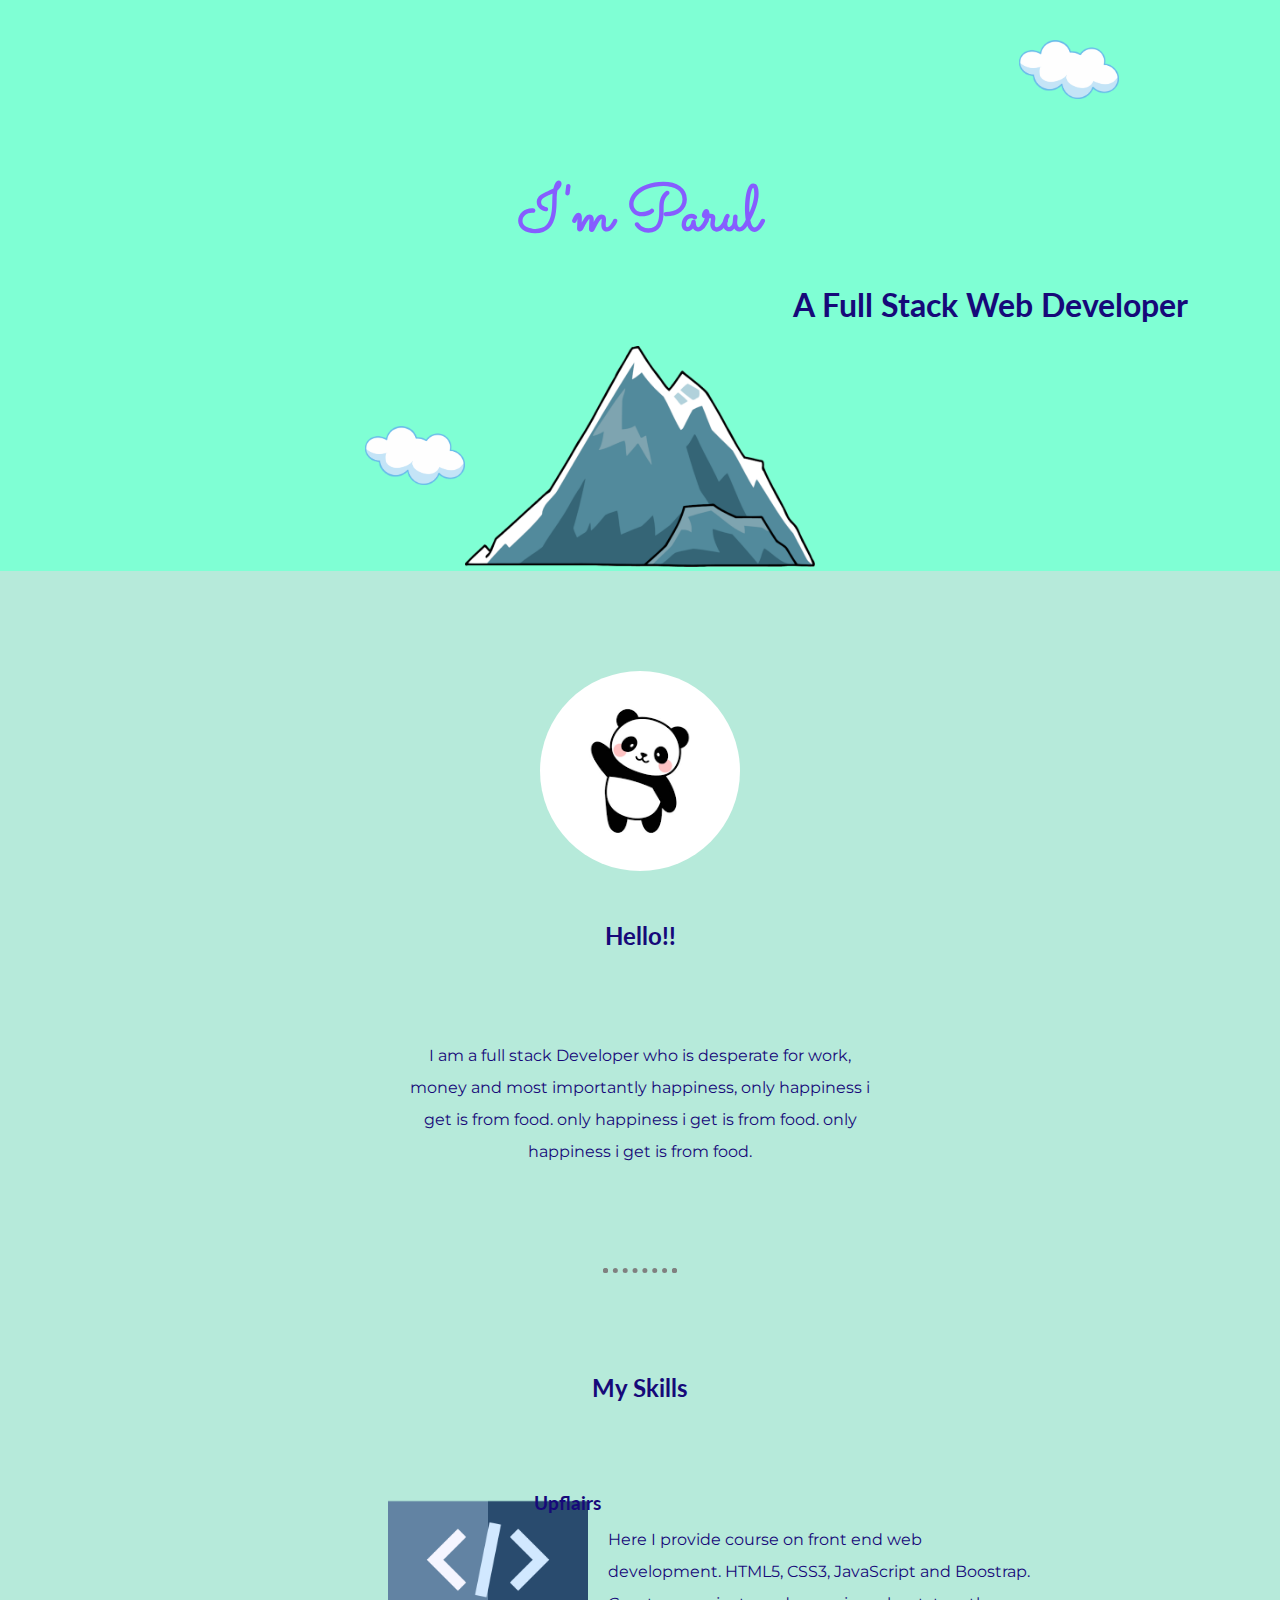
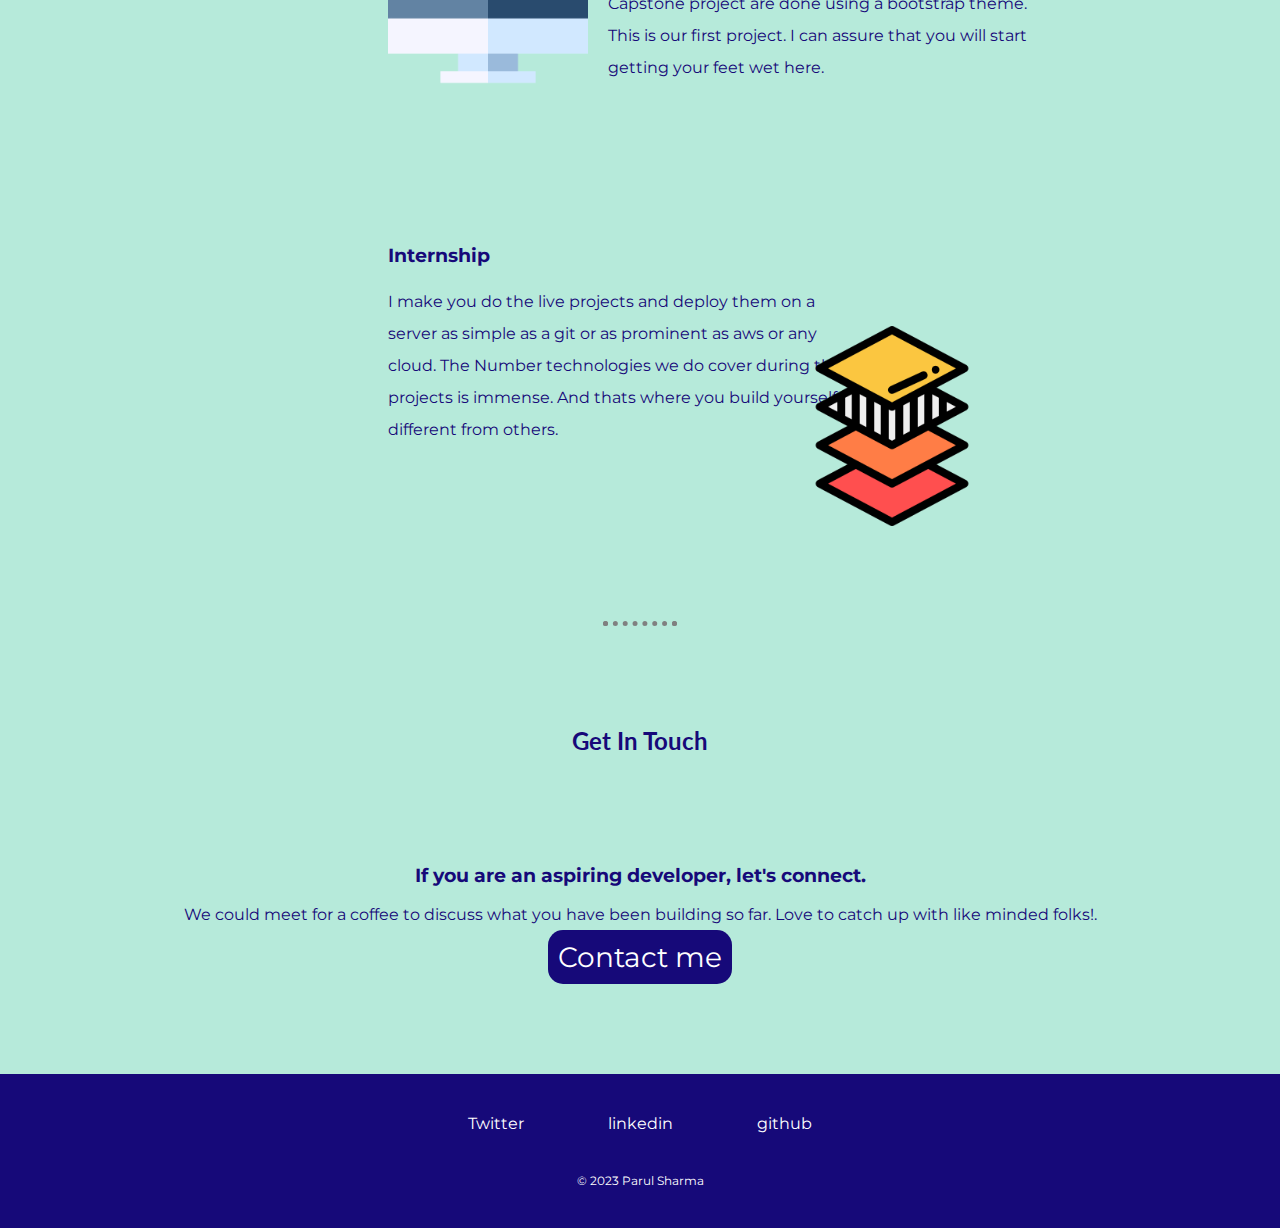
==== index.html @ 4b2c3b74 "portfolio" ====
<!DOCTYPE html>
<html lang="en">
<head>
    <meta charset="UTF-8">
    <title>Parul Sharma</title>
    <link rel="stylesheet" href="css/images/style.css">
    <link rel="preconnect" href="https://fonts.googleapis.com">
    <link rel="preconnect" href="https://fonts.gstatic.com" crossorigin>
    <link href="https://fonts.googleapis.com/css2?family=Montserrat&display=swap" rel="stylesheet">
    <!-- <link href="https://fonts.googleapis.com/css2?family=Anton&family=Inspiration&family=Sedgwick+Ave+Display&display=swap" rel="stylesheet"> -->
    <link href="https://fonts.googleapis.com/css2?family=Sacramento&display=swap" rel="stylesheet">
    <link href="https://fonts.googleapis.com/css2?family=Dancing+Script:wght@700&family=Lato:wght@300&family=Montserrat:wght@500&display=swap" rel="stylesheet">
</head>
<body>
    <div class="top-section">
        <img src="css/images/cloud.png" class="top-cloud" alt="cloud">
        <h1 class="heading" >I'm Parul</h1>
        <h1 class="bio"> A Full Stack Web Developer</h1>
        <img src="css/images/cloud.png" class="bottom-cloud" alt="cloud">
        <img src="css/images/mountain.png"class="mountain" alt="mountain">
    </div>
    <div class="middle-section">
        <img class="profile-pic" src="css/images/pic.png" alt="">
        <h2>Hello!!</h2>
        <p class="intro">I am a full stack Developer who is desperate for work,
            money and most importantly happiness,
            only happiness i get is from food.
            only happiness i get is from food.
            only happiness i get is from food.
        </p>
    </div>
    <hr>
    <div class="div-2">
        <h2>My Skills</h2>
        <img class="code" src="css/images/code.png" alt="">
        <h3 class="first">Upflairs</h3>
        <p class="p1">Here I provide course on front end web development. HTML5, CSS3, JavaScript and Boostrap. 
            Capstone project are done using a bootstrap theme. This is our first project. 
            I can assure that you will start getting your feet wet here.
        </p>
        <h3 class="second code">Internship</h3>
        <p class="p2">I make you do the live projects and deploy them on a server as simple as a git or as prominent as
            aws or any cloud. The Number technologies we do cover during the projects is immense. And thats 
            where you build yourself different from others.
        </p>
        <img class="layout"src="css/images/layout.png" alt="">
    </div>
    <hr>
    <div class="middle-section">
    <h2>Get In Touch</h2>
    <h3>If you are an aspiring developer, let's connect.</h3>
    <p>We could meet for a coffee to discuss what you have been building so far. Love to catch up with like minded folks!.</p>

    <a class="contact" href="mailto:parulsharmadot4901@gmail.com">Contact me</a>
    </div>
    <div class="footer">
        <div class="social">
            <a class="social-link" target="_blank" href="#">Twitter</a>
            <a class="social-link"  target="_blank" href="#">linkedin</a>
            <a class="social-link" target="_blank" href="#">github</a>
        </div>
        <p class="copyright">© 2023 Parul Sharma</p>

    </div>
    
    
</body>
</html>
---- css/images/style.css ----
:root{
    --backgroundColor:#FFA3FD;
    --titleFont:#865DFF;
    --secondarycolor:#160979;
    --thirdcolor:#B6EADA;
    --sectioncolor: aquamarine;

    --defaultFont: 'Dancing Script', cursive;
    --defaulttextFont: 'Lato', sans-serif;
    --defaultheadingFont:'Sacramento', cursive;
    --defaulttext:'Montserrat', sans-serif;
}
.top-section{
 
    background-color:var(--sectioncolor);
    text-align: center;  
    /* height: 500px; */
    padding-top: 120px;
}
/* .heading-group{
    margin-top: 100px;
    display: inline-block;
} */
.heading{
    font-family: var(--defaultheadingFont);
    font-size: 4em;
    color: var(--titleFont);
    margin: 0;
    margin-top: 50px;
    display: inline-block;
}
h2{
    font-family: var(--defaulttextFont);
    color: var(--secondarycolor);
    margin: 0;
    padding-bottom: 90px;
    /* font-size: 0.75em; */
}
/* h3{
        font-family: var(--defaulttextFont);
        color: var(--secondarycolor);
        margin: 0;
        padding-bottom: 90px;
        /* font-size: 0.75em;
 } */
.first{
    font-family: var(--defaulttextFont);
    color: var(--secondarycolor);
    margin: 0;
    padding-bottom: 90px;
    margin-top: -200px;    
    padding-left: 20px;
    margin-left: -165px;
    
}
.second{
    padding-top: 80px;
    padding-bottom: 80px;
    text-align: left;
}
.p2{
    text-align: left;
    padding-left: 20px;
    margin-top: -80px;
    margin-bottom: 80px;
    width: 65%;
    margin-left:80px;
    line-height: 2;
}
.p1{
    margin-left: 300px;
    text-align: left;
    padding-left: 20px;
    margin-top: -80px;
    width: 60%;
    margin-bottom: 80px;
    line-height: 2;
    
}
img{
    margin-bottom: -5px;
}
body{
    background-color: var(--thirdcolor);
    margin: 0px;
    font-family: var(--defaulttext);
    color:var(--secondarycolor);
}
/* font-family: 'Anton', sans-serif;
font-family: 'Inspiration', cursive;
font-family: 'Sedgwick Ave Display', cursive; */
.top-cloud{
    width: 100px;
    position: absolute;
    margin-block-start: -80px;
    margin-left: 500px;
}
.bottom-cloud{
    width: 100px;
    margin-block-start:80px;
    position:absolute;
    margin-left: -100px;

}
.mountain{
    width: 350px;
    margin-bottom: 0;

}
.profile-pic{
    border-radius: 100%;
    width: 200px;
    display: block;
    margin: auto;
    margin: 100px auto 50px auto;
}
.middle-section{
    margin: 50px auto 100px auto;
    text-align: center;
    width: 75%;
}
.footer{
    margin:0px auto;
    text-align: center;
    background-color: var(--secondarycolor);
}
.intro{
    line-height: 2;
    margin: auto;
    width: 50%;
}
hr{
    margin-top: 100px;
    margin-bottom: 100px;
    
    border: dotted 5px;
    border-bottom: none;
    width: 5%;

}
.code{
    width: 200px;
    display: block;
    margin-left:100px;       /* we can also use 'float' attribute to shift images
    float left
    margin right 40px
     */
}
.layout{
    width: 200px;               /*float right margin left 40px*/
    display: block;
    margin-top: -200px;
    margin-inline-start: auto;
}

.div-2{
    margin: 50px auto 50px auto;
    text-align: center;
    width: 55%;
}
h1{

    font-family: var(--defaulttextFont);
    margin-left: 700px;

} 
a{
    text-decoration: none;
    color: white;
}
.contact{
    background-color: var(--secondarycolor);
    font-size: 1.75rem;
    padding:10px 10px;
    border-radius: 15px;
}
.contact:hover{
    background-color:var(--sectioncolor);
}
.social{
    padding: 40px 0px;

}
.social-link{
    margin: 0px 40px;
}
.social-link:hover{
    color: var(--titleFont);
}
.copyright{
    margin: 0;
    color: white;
    padding-bottom: 40px;
    font-size: 0.75rem;
}
/* .left{
    float:left;
    margin-right: 40px;
}
.right{
    float: right;
    margin-left: 40px;

}
.skill-row{
    text-align:left;
    margin-bottom: 80px;
} 

*/
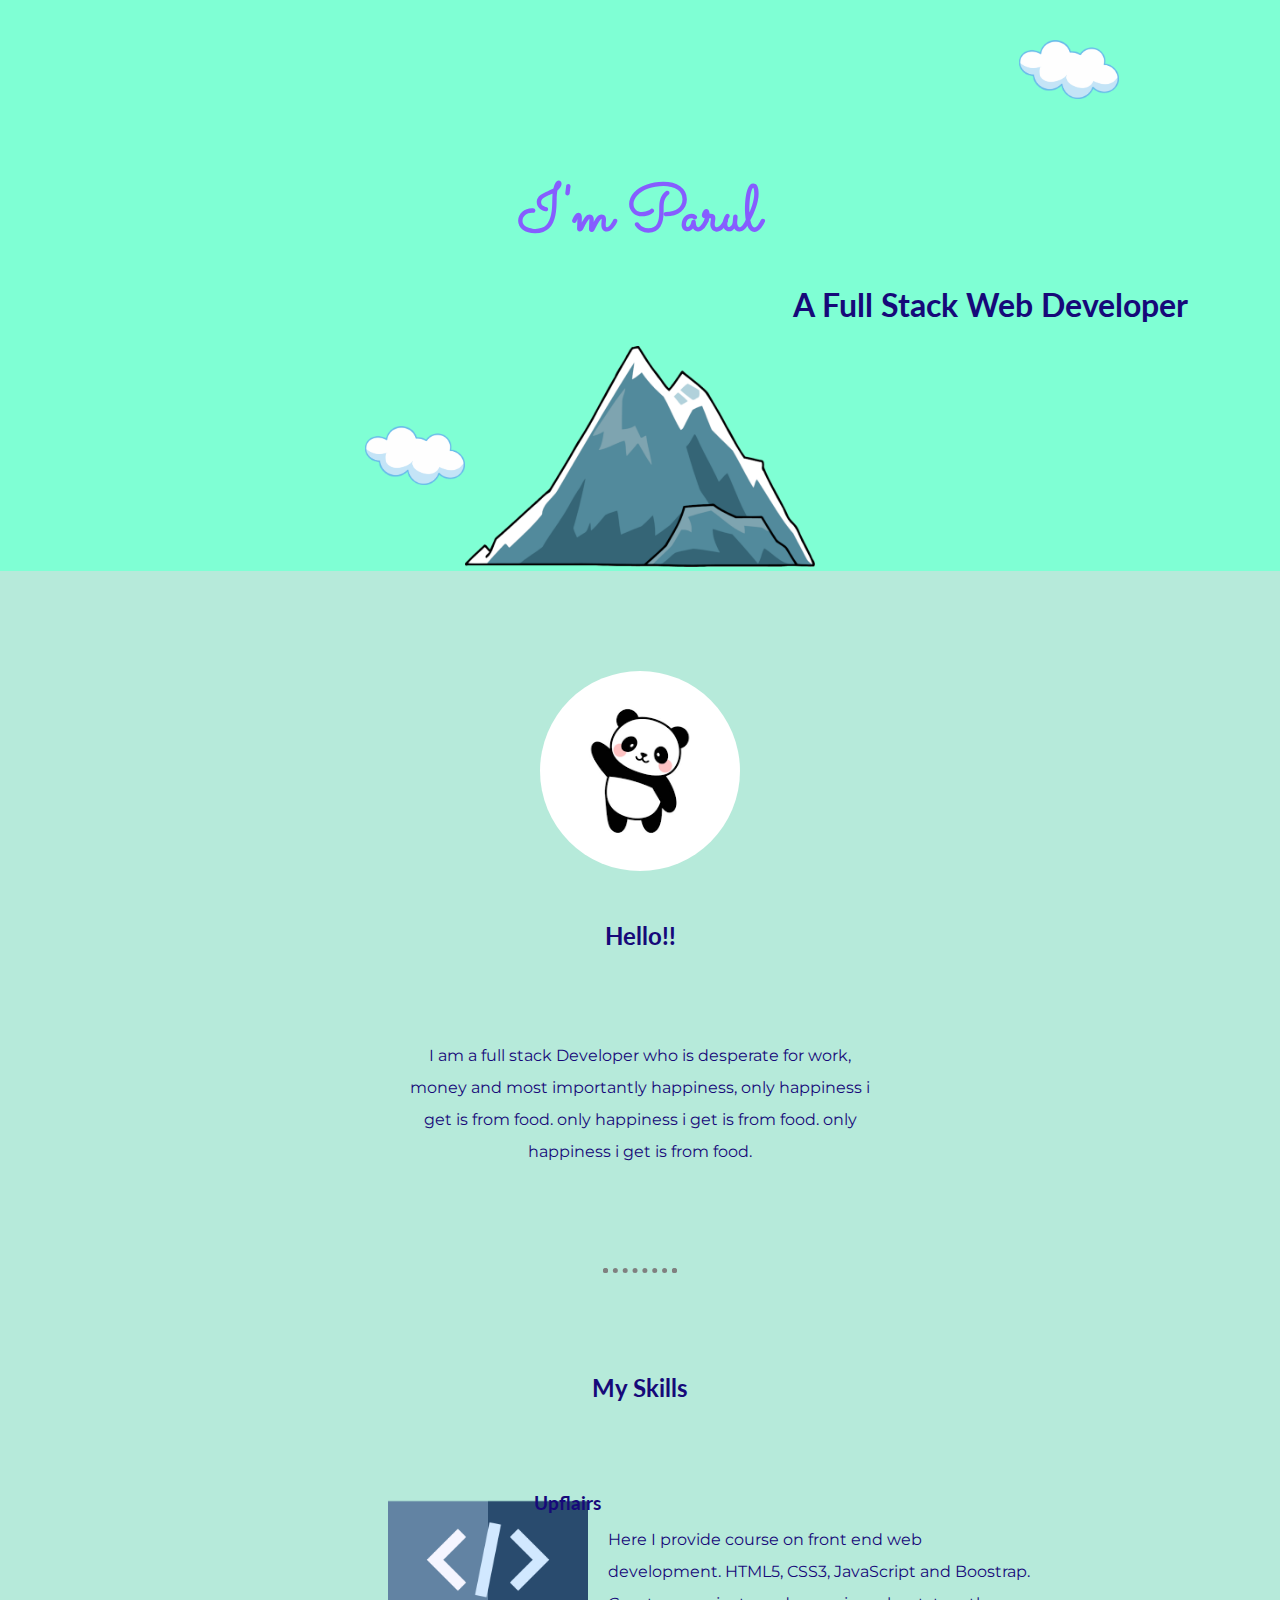
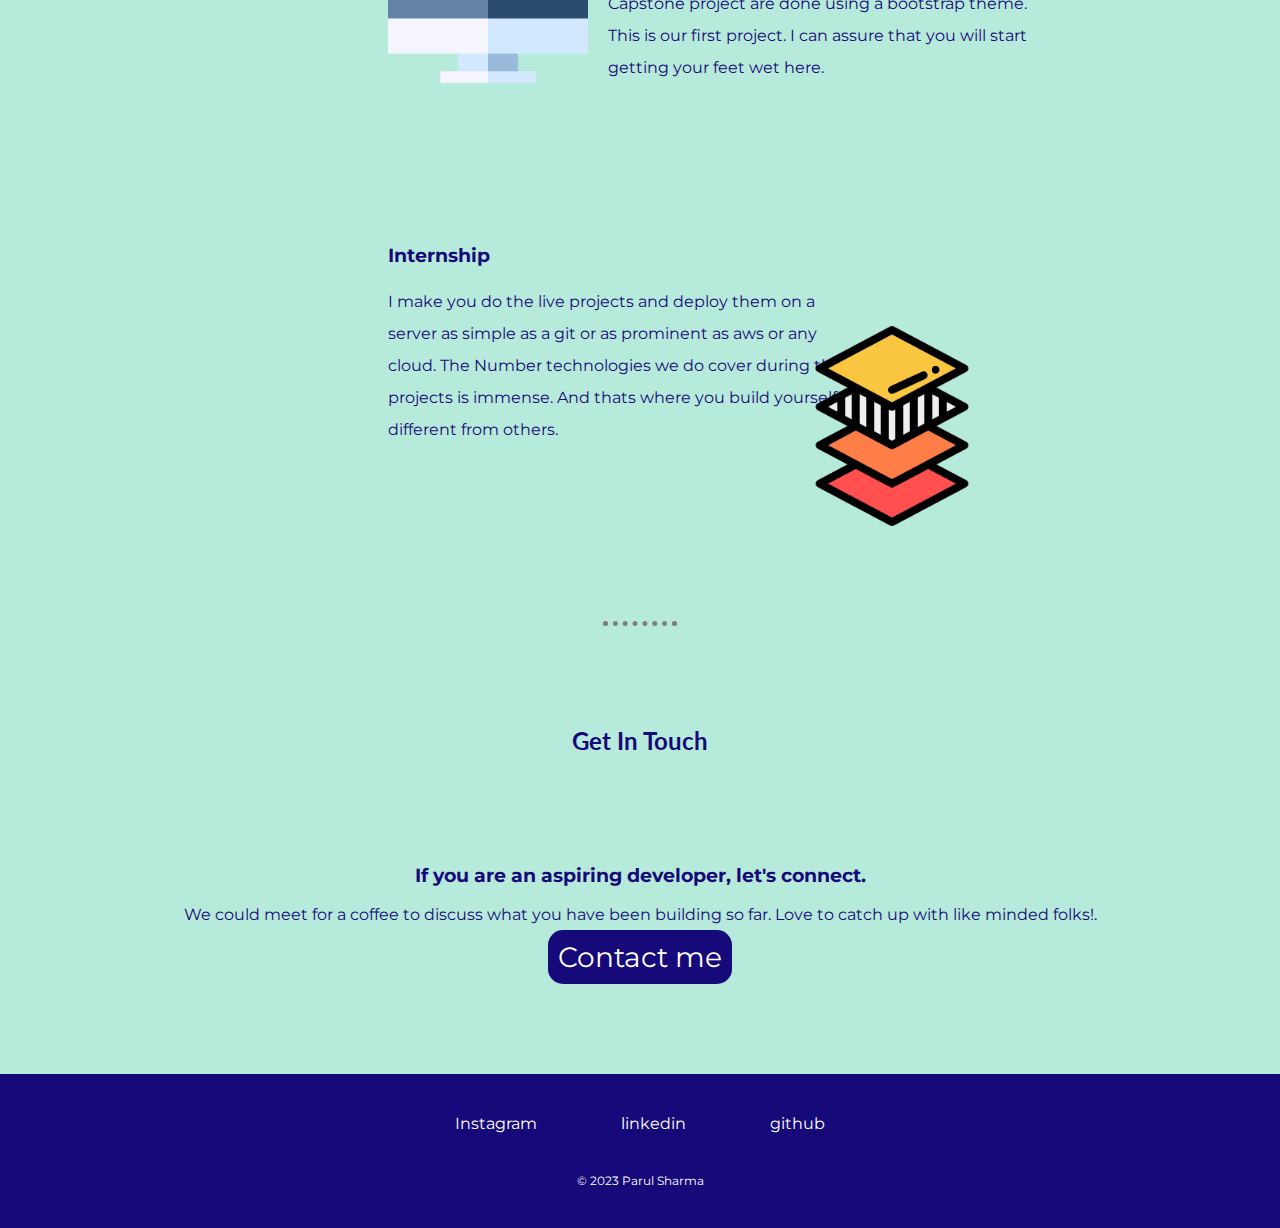
==== commit 449cafe4: "23" ====
--- a/index.html
+++ b/index.html
@@ -55,9 +55,9 @@
     </div>
     <div class="footer">
         <div class="social">
-            <a class="social-link" target="_blank" href="#">Twitter</a>
-            <a class="social-link"  target="_blank" href="#">linkedin</a>
-            <a class="social-link" target="_blank" href="#">github</a>
+            <a class="social-link" target="_blank" href="https://www.instagram.com/pa.rul_/">Instagram</a>
+            <a class="social-link"  target="_blank" href="https://www.linkedin.com/in/parul-sharma-b54776270/">linkedin</a>
+            <a class="social-link" target="_blank" href="https://github.com/Parul019">github</a>
         </div>
         <p class="copyright">© 2023 Parul Sharma</p>
 
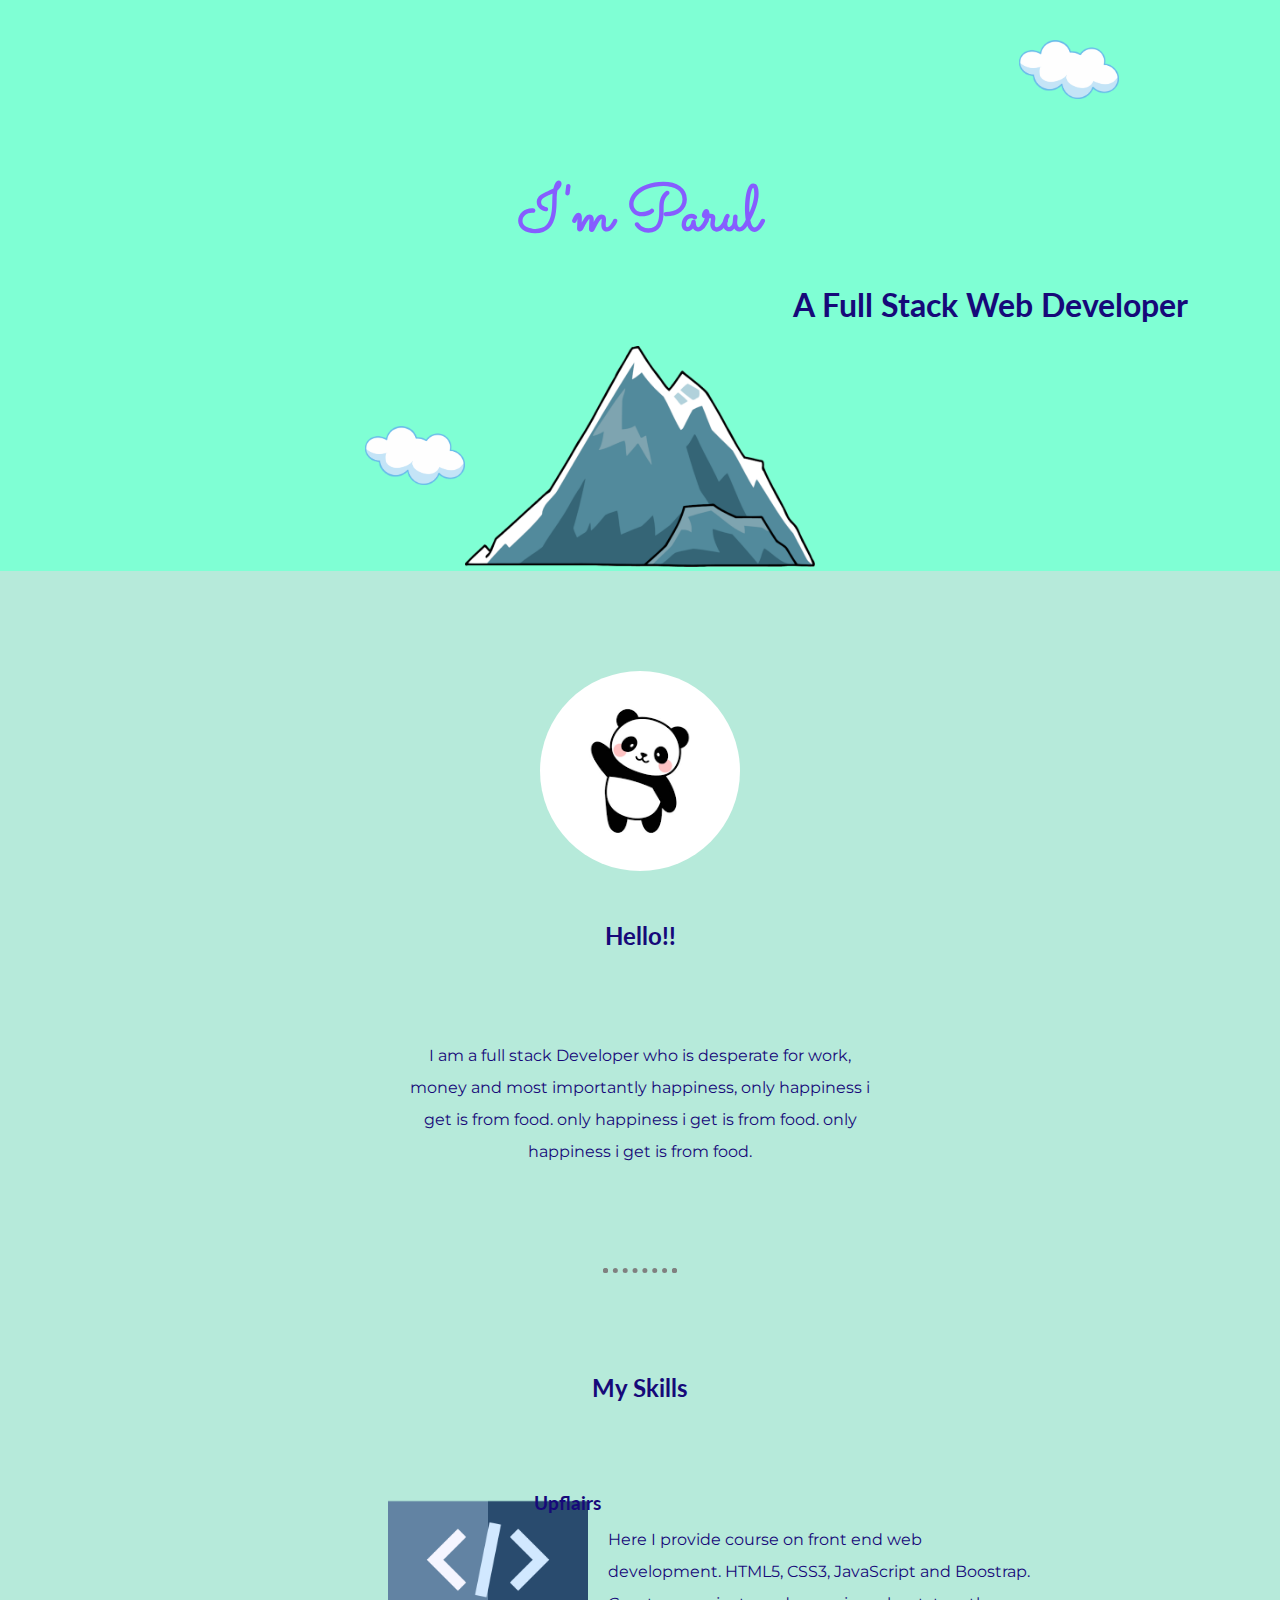
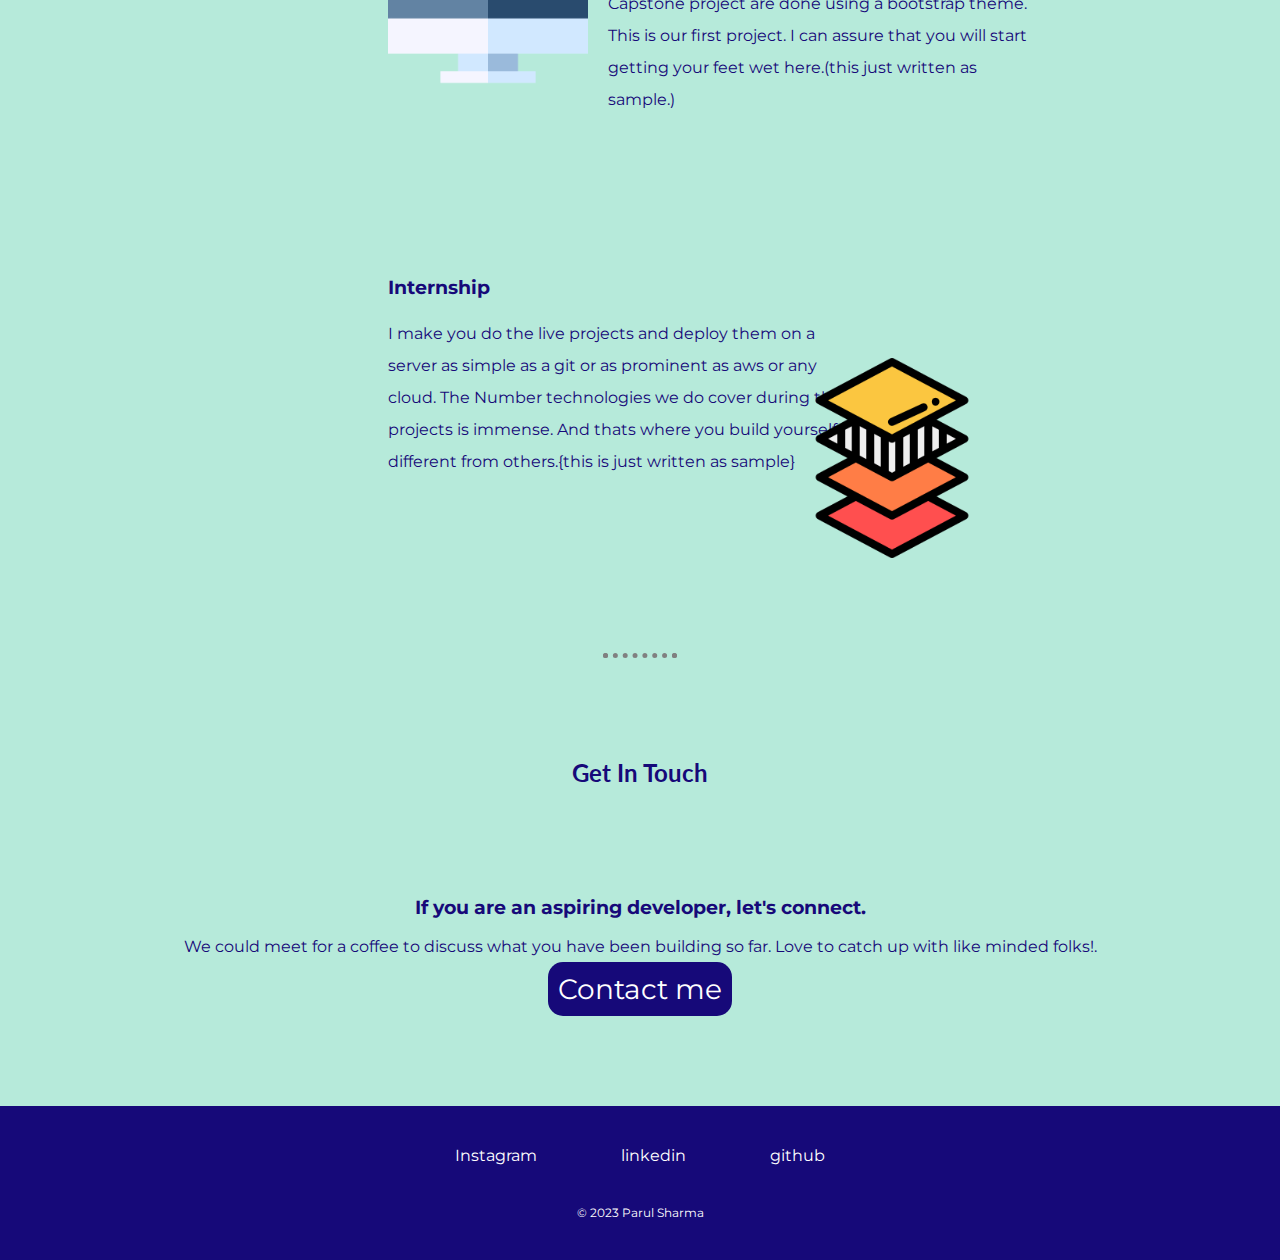
==== commit 56d9f377: "final" ====
--- a/index.html
+++ b/index.html
@@ -36,12 +36,12 @@
         <h3 class="first">Upflairs</h3>
         <p class="p1">Here I provide course on front end web development. HTML5, CSS3, JavaScript and Boostrap. 
             Capstone project are done using a bootstrap theme. This is our first project. 
-            I can assure that you will start getting your feet wet here.
+            I can assure that you will start getting your feet wet here.(this just written as sample.)
         </p>
         <h3 class="second code">Internship</h3>
         <p class="p2">I make you do the live projects and deploy them on a server as simple as a git or as prominent as
             aws or any cloud. The Number technologies we do cover during the projects is immense. And thats 
-            where you build yourself different from others.
+            where you build yourself different from others.{this is just written as sample}
         </p>
         <img class="layout"src="css/images/layout.png" alt="">
     </div>
@@ -57,7 +57,7 @@
         <div class="social">
             <a class="social-link" target="_blank" href="https://www.instagram.com/pa.rul_/">Instagram</a>
             <a class="social-link"  target="_blank" href="https://www.linkedin.com/in/parul-sharma-b54776270/">linkedin</a>
-            <a class="social-link" target="_blank" href="https://github.com/Parul019">github</a>
+            <a class="social-link" target="_blank" href="">github</a>
         </div>
         <p class="copyright">© 2023 Parul Sharma</p>
 
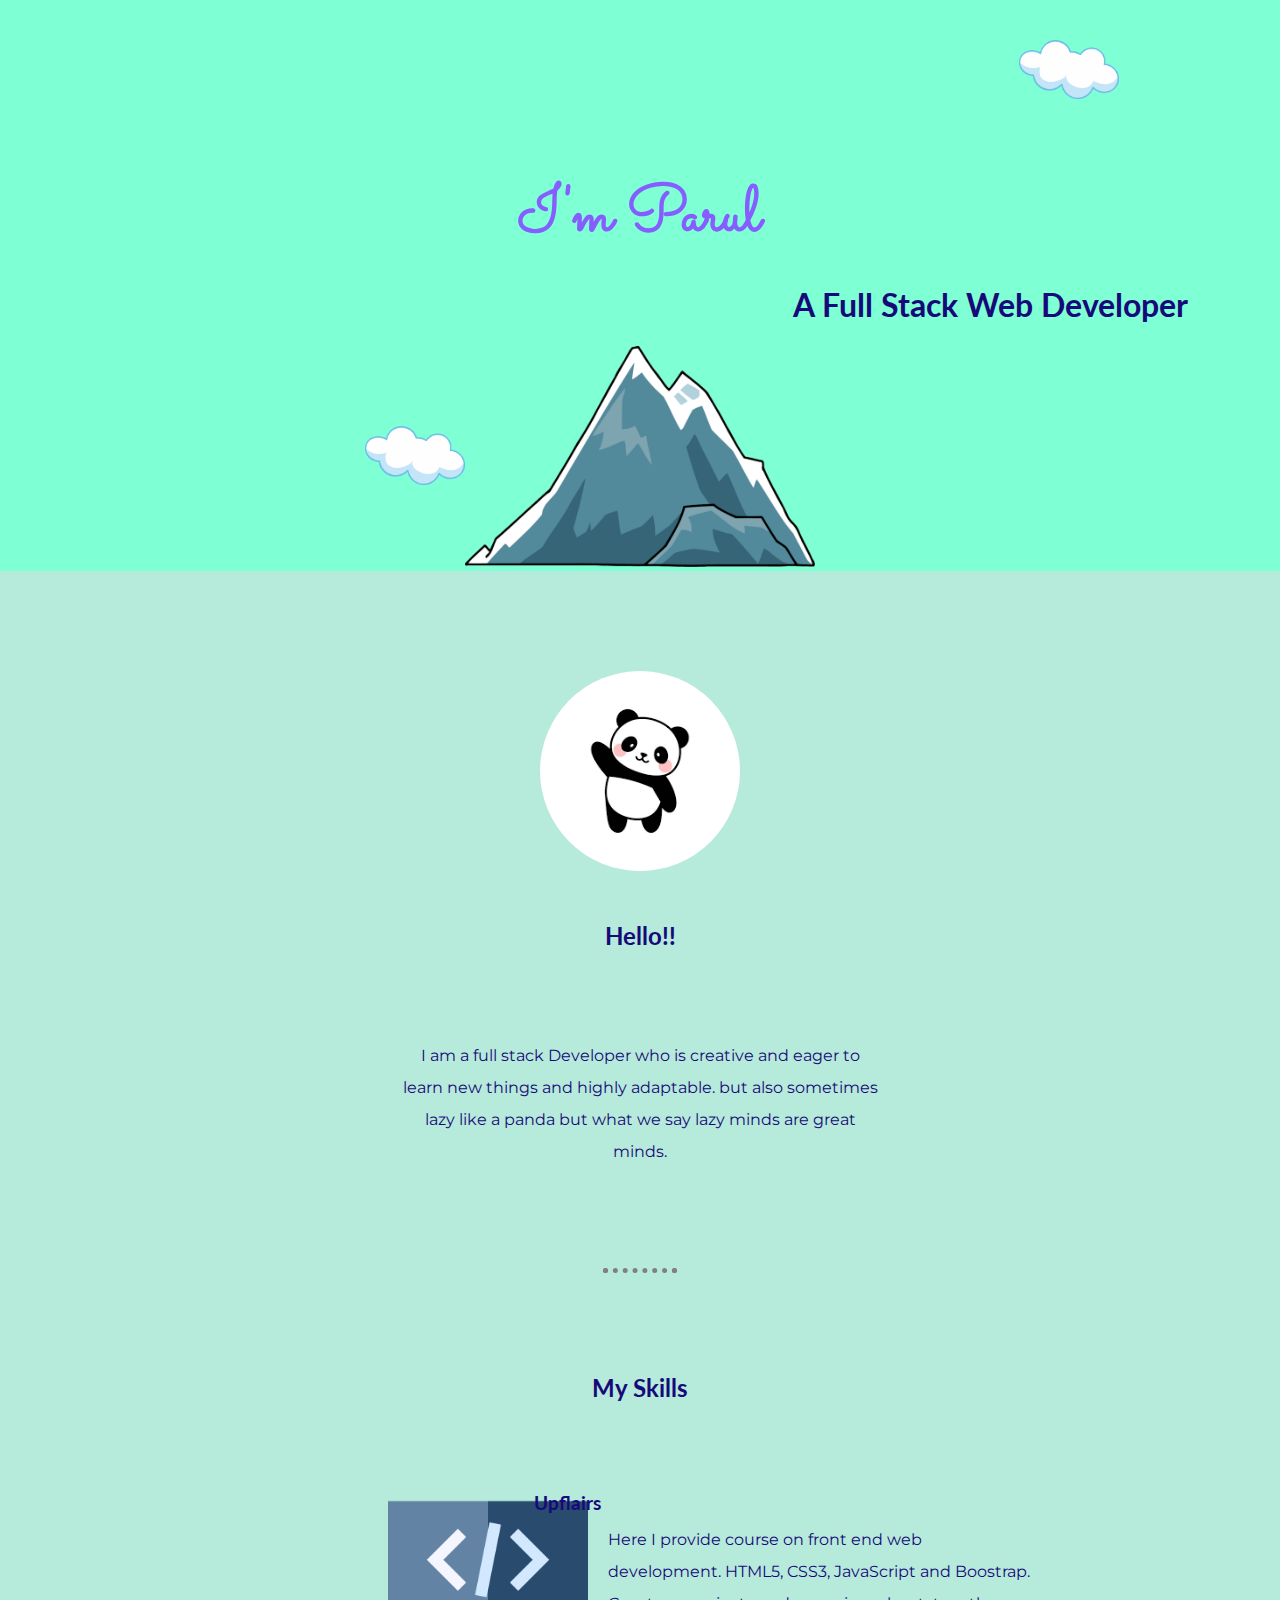
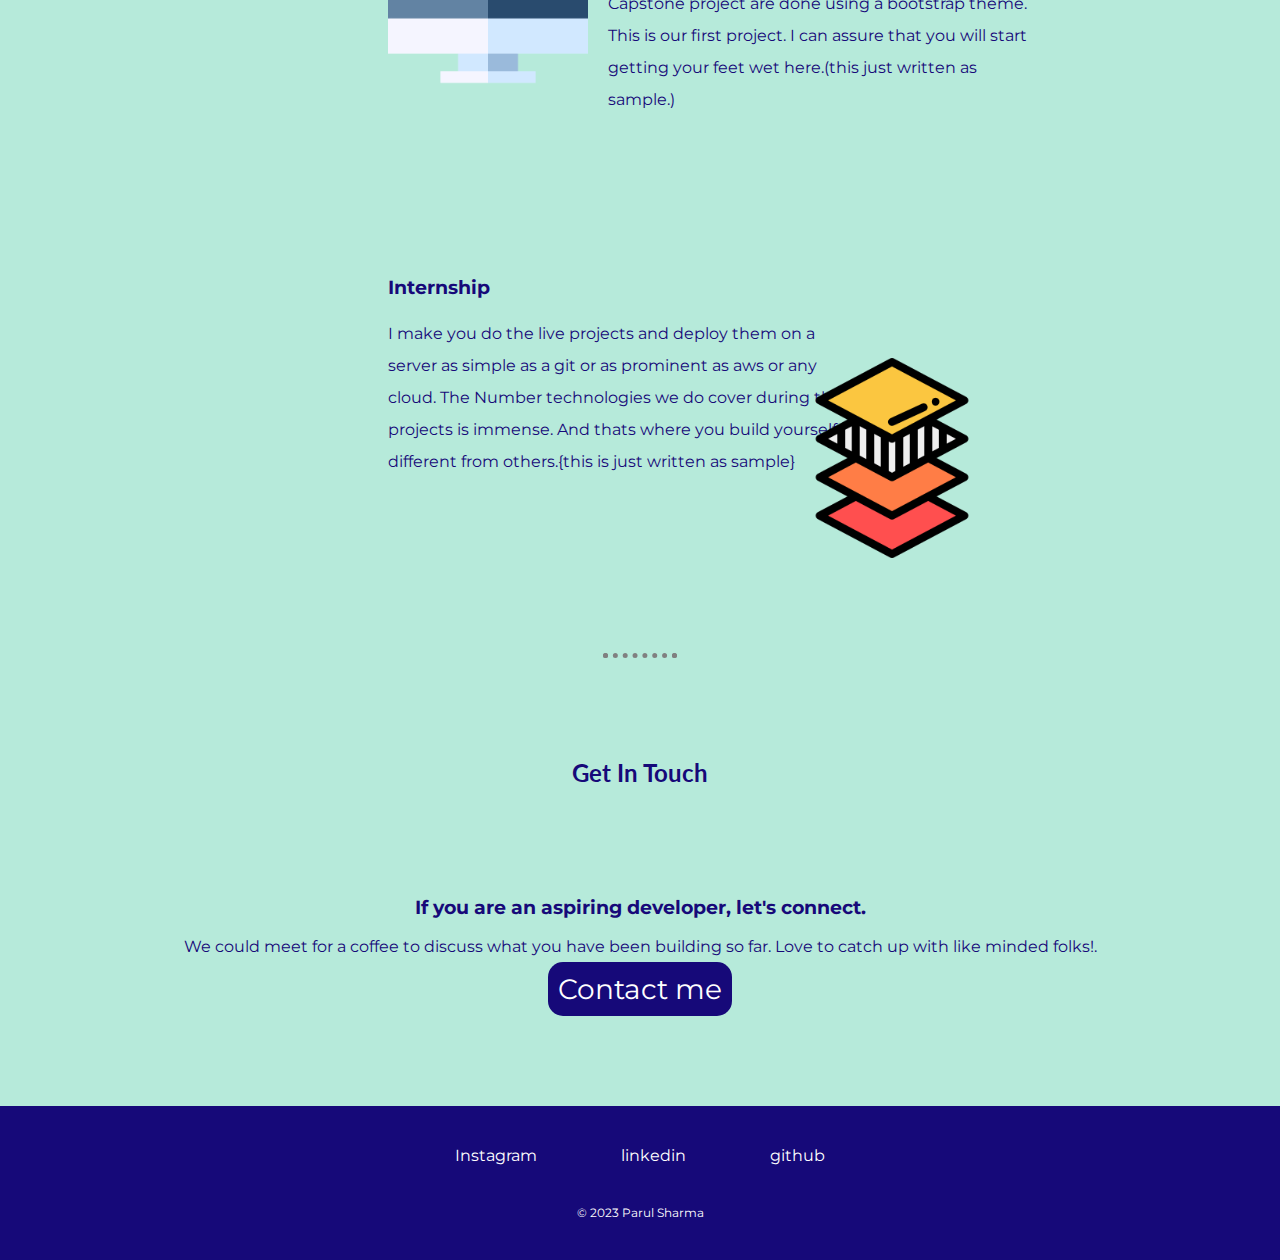
==== commit d40e070b: "12" ====
--- a/index.html
+++ b/index.html
@@ -22,11 +22,8 @@
     <div class="middle-section">
         <img class="profile-pic" src="css/images/pic.png" alt="">
         <h2>Hello!!</h2>
-        <p class="intro">I am a full stack Developer who is desperate for work,
-            money and most importantly happiness,
-            only happiness i get is from food.
-            only happiness i get is from food.
-            only happiness i get is from food.
+        <p class="intro">I am a full stack Developer who is creative and eager to learn new things and highly adaptable.
+            but also sometimes lazy like a panda but what we say lazy minds are great minds.
         </p>
     </div>
     <hr>
